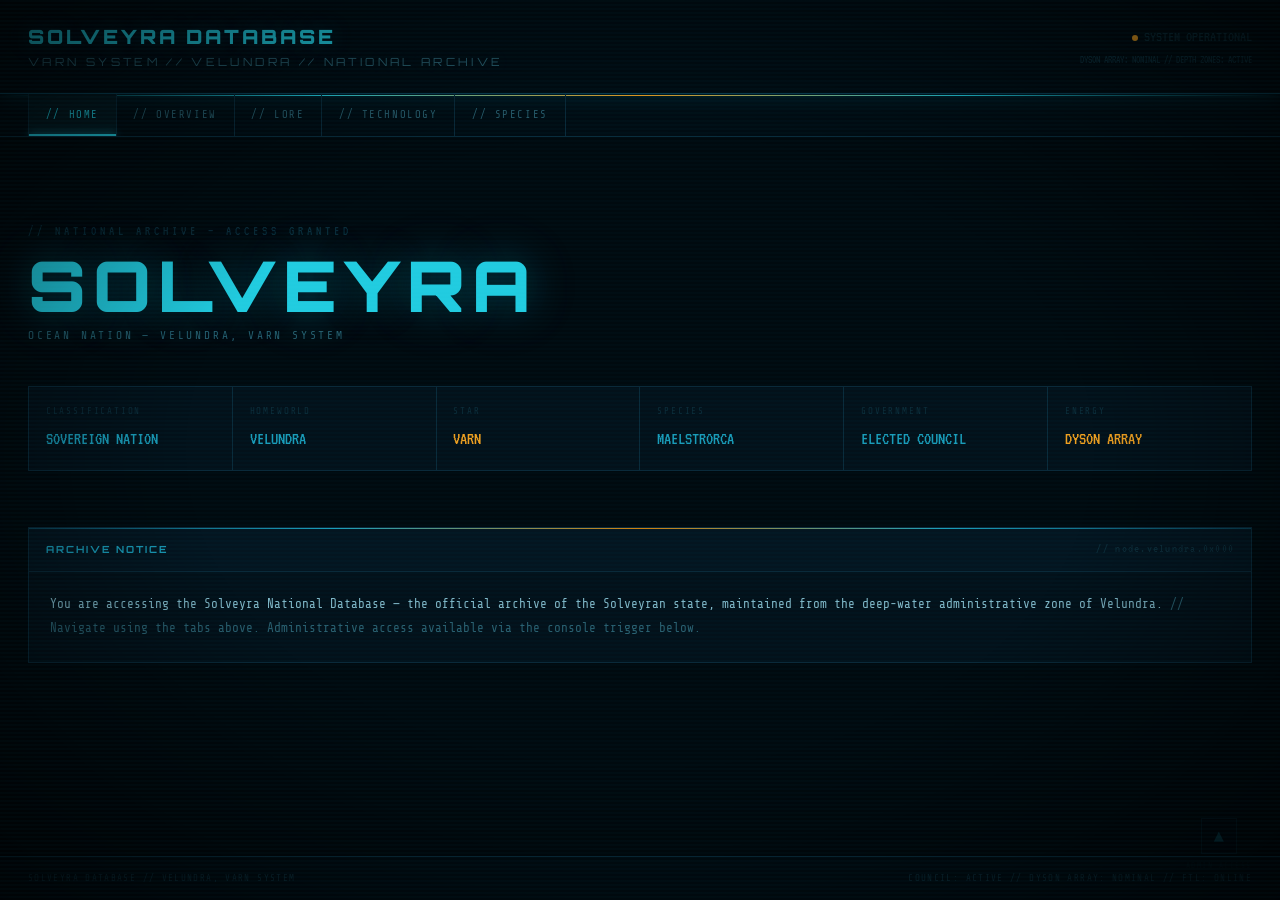
==== index.html @ 2bb25f27 "a" ====
<!DOCTYPE html>
<html lang="en">
<head>
  <meta charset="UTF-8" />
  <meta name="viewport" content="width=device-width, initial-scale=1.0" />
  <title>SOLVEYRA — NATIONAL DATABASE</title>
  <link rel="stylesheet" href="assets/css/style.css" />
</head>
<body>

<div id="site-wrapper" class="visible">

  <header id="site-header">
    <div class="header-title">
      <a href="index.html">SOLVEYRA DATABASE</a>
      <span>VARN SYSTEM // VELUNDRA // NATIONAL ARCHIVE</span>
    </div>
    <div class="header-status">
      <div><span class="status-dot"></span>SYSTEM OPERATIONAL</div>
      <div style="margin-top:4px;font-size:0.8rem">DYSON ARRAY: NOMINAL // DEPTH ZONES: ACTIVE</div>
    </div>
  </header>

  <nav id="site-nav">
    <a class="nav-link active" href="index.html">// HOME</a>
    <a class="nav-link" href="overview.html">// OVERVIEW</a>
    <a class="nav-link" href="lore.html">// LORE</a>
    <a class="nav-link" href="technology.html">// TECHNOLOGY</a>
    <a class="nav-link" href="species.html">// SPECIES</a>
  </nav>

  <main id="main-content">

    <div class="home-hero">
      <div class="home-designation">// NATIONAL ARCHIVE — ACCESS GRANTED</div>
      <div class="home-title" data-text="SOLVEYRA">SOLVEYRA</div>
      <div class="home-subtitle">OCEAN NATION — VELUNDRA, VARN SYSTEM</div>

      <div class="home-stats">
        <div class="stat-block"><div class="stat-label">Classification</div><div class="stat-value">SOVEREIGN NATION</div></div>
        <div class="stat-block"><div class="stat-label">Homeworld</div><div class="stat-value">VELUNDRA</div></div>
        <div class="stat-block"><div class="stat-label">Star</div><div class="stat-value amber">VARN</div></div>
        <div class="stat-block"><div class="stat-label">Species</div><div class="stat-value">MAELSTRORCA</div></div>
        <div class="stat-block"><div class="stat-label">Government</div><div class="stat-value">ELECTED COUNCIL</div></div>
        <div class="stat-block"><div class="stat-label">Energy</div><div class="stat-value amber">DYSON ARRAY</div></div>
      </div>
    </div>

    <div class="panel">
      <div class="panel-header">
        <h2>ARCHIVE NOTICE</h2>
        <span class="panel-tag">// node.velundra.0x000</span>
      </div>
      <div class="panel-body">
        <p style="color:var(--text);line-height:1.9;font-size:0.9rem">
          You are accessing the Solveyra National Database — the official archive of the Solveyran state, maintained from the deep-water administrative zone of Velundra.
          <span style="color:var(--text-mid)"> // Navigate using the tabs above. Administrative access available via the console trigger below.</span>
        </p>
      </div>
    </div>

    <div id="github-config-panel" class="panel">
      <div class="panel-header">
        <h2>GITHUB CONFIGURATION</h2>
        <span class="panel-tag">// required for saves</span>
      </div>
      <div class="panel-body">
        <p style="color:var(--text-mid);font-size:0.8rem;margin-bottom:1rem">// Enter your GitHub credentials to enable saving. Stored in session memory only — never committed to the repo.</p>
        <label class="form-label">GitHub Username</label>
        <input id="config-owner" class="form-input" type="text" placeholder="your-github-username" autocomplete="off" value="Mycario" />
        <label class="form-label">Personal Access Token</label>
        <input id="config-token" class="form-input" type="password" placeholder="ghp_xxxxxxxxxxxx" autocomplete="off" />
        <p class="form-hint">Token needs repo read/write scope. Never stored in code.</p>
        <div class="form-actions" style="margin-top:1rem">
          <button id="config-save" class="form-save-btn">SAVE CONFIG</button>
        </div>
        <div id="config-status" class="form-status" style="margin-top:0.5rem"></div>
      </div>
    </div>

  </main>

  <footer id="site-footer">
    <span>SOLVEYRA DATABASE // VELUNDRA, VARN SYSTEM</span>
    <span>COUNCIL: ACTIVE // DYSON ARRAY: NOMINAL // FTL: ONLINE</span>
  </footer>

</div>

<div id="login-trigger">
  <div class="arrow-icon">▲</div>
  <div class="arrow-label">ADMIN ACCESS</div>
</div>
<div id="login-modal">
  <div class="login-box">
    <div class="login-header">// ADMINISTRATIVE ACCESS — SOLVEYRA DATABASE</div>
    <div class="login-prompt">&gt; ENTER PASSPHRASE:</div>
    <div class="login-input-row">
      <input id="login-password-input" class="login-input" type="password" autocomplete="off" spellcheck="false" />
      <button id="login-submit" class="login-btn">AUTH</button>
    </div>
    <div id="login-error" class="login-error"></div>
    <div style="margin-top:1rem;text-align:right">
      <button id="login-close" style="background:none;border:none;color:var(--text-dim);font-family:var(--font-mono);font-size:0.65rem;letter-spacing:0.1em;cursor:pointer;text-transform:uppercase">// ABORT</button>
    </div>
  </div>
</div>

<script src="assets/js/github.js"></script>
<script src="assets/js/auth.js"></script>
<script src="assets/js/page.js"></script>
<script>
  document.addEventListener('DOMContentLoaded', () => {
    initSharedUI();
  });
</script>
</body>
</html>
---- assets/css/style.css ----
@import url('https://fonts.googleapis.com/css2?family=Share+Tech+Mono&family=Orbitron:wght@400;700;900&family=VT323&display=swap');

:root {
  --black: #000a0f;
  --deep: #010d14;
  --surface: #03111a;
  --panel: #041520;
  --border: #0a2a3a;
  --teal-dim: #041a22;
  --teal-mid: #0a3d52;
  --teal: #0e6680;
  --teal-bright: #1a9dba;
  --teal-hot: #22cce0;
  --teal-glow: #00ccff33;
  --amber: #d4800a;
  --amber-bright: #f0a020;
  --amber-hot: #ffbe40;
  --amber-glow: #ffaa0033;
  --text-dim: #0d2d3a;
  --text-mid: #2a6070;
  --text: #80b8c8;
  --text-bright: #b0d8e8;
  --text-white: #e0f0f5;
  --accent: #22cce0;
  --scanline: rgba(0,180,220,0.025);
  --font-mono: 'Share Tech Mono', monospace;
  --font-display: 'Orbitron', sans-serif;
  --font-terminal: 'VT323', monospace;
  --font-body: 'Share Tech Mono', monospace;
}

*, *::before, *::after { box-sizing: border-box; margin: 0; padding: 0; }

html { background: var(--black); color: var(--text); font-family: var(--font-mono); font-size: 14px; line-height: 1.6; overflow-x: hidden; }

body { min-height: 100vh; background: var(--black); position: relative; }

body::before {
  content: '';
  position: fixed;
  inset: 0;
  background: repeating-linear-gradient(0deg, transparent, transparent 2px, var(--scanline) 2px, var(--scanline) 4px);
  pointer-events: none;
  z-index: 9999;
}

body::after {
  content: '';
  position: fixed;
  inset: 0;
  background: radial-gradient(ellipse at center, transparent 50%, rgba(0,0,0,0.7) 100%);
  pointer-events: none;
  z-index: 9998;
}

/* ─── SITE WRAPPER ─── */
#site-wrapper { display: none; min-height: 100vh; flex-direction: column; }
#site-wrapper.visible { display: flex; }

/* ─── HEADER ─── */
#site-header {
  border-bottom: 1px solid var(--teal-mid);
  padding: 1.5rem 2rem;
  display: flex;
  align-items: center;
  justify-content: space-between;
  background: var(--deep);
  position: relative;
  box-shadow: 0 2px 20px rgba(0,180,220,0.15);
}
#site-header::after {
  content: '';
  position: absolute;
  bottom: -3px; left: 0; right: 0;
  height: 1px;
  background: linear-gradient(90deg, transparent, var(--teal-hot), var(--amber-bright), var(--teal-hot), transparent);
}
.header-title { font-family: var(--font-display); font-size: 1.4rem; font-weight: 900; color: var(--teal-hot); text-shadow: 0 0 20px var(--teal-glow), 0 0 40px rgba(0,180,220,0.15); letter-spacing: 0.15em; text-transform: uppercase; animation: flicker 10s infinite; }
.header-title a { color: inherit; text-decoration: none; }
.header-title span { color: var(--text-mid); font-weight: 400; font-size: 0.8rem; display: block; letter-spacing: 0.3em; margin-top: 2px; }
.header-status { font-family: var(--font-terminal); font-size: 1.1rem; color: var(--text-dim); text-align: right; line-height: 1.4; }
.status-dot { display: inline-block; width: 6px; height: 6px; border-radius: 50%; background: var(--amber-bright); margin-right: 6px; animation: pulse 2s ease-in-out infinite; }
@keyframes pulse { 0%,100% { opacity: 1; box-shadow: 0 0 4px var(--amber-bright); } 50% { opacity: 0.3; box-shadow: none; } }
@keyframes flicker { 0%,94%,100% { opacity: 1; } 95% { opacity: 0.85; } 97% { opacity: 1; } 98.5% { opacity: 0.7; } 99% { opacity: 1; } }

/* ─── NAV ─── */
#site-nav { background: var(--deep); border-bottom: 1px solid var(--border); padding: 0 2rem; display: flex; align-items: center; overflow-x: auto; }
.nav-link { font-family: var(--font-mono); font-size: 0.75rem; color: var(--text-mid); text-decoration: none; letter-spacing: 0.15em; text-transform: uppercase; padding: 0.9rem 1.2rem; border-right: 1px solid var(--border); transition: color 0.2s, background 0.2s; white-space: nowrap; position: relative; }
.nav-link:first-child { border-left: 1px solid var(--border); }
.nav-link:hover, .nav-link.active { color: var(--teal-hot); background: var(--teal-dim); }
.nav-link.active::after { content: ''; position: absolute; bottom: 0; left: 0; right: 0; height: 2px; background: var(--teal-hot); box-shadow: 0 0 8px var(--teal-hot); }

/* ─── MAIN ─── */
#main-content { flex: 1; padding: 2rem; max-width: 1400px; width: 100%; margin: 0 auto; }

/* ─── PANELS ─── */
.panel { background: var(--surface); border: 1px solid var(--border); margin-bottom: 1.5rem; position: relative; }
.panel::before { content: ''; position: absolute; top: 0; left: 0; right: 0; height: 1px; background: linear-gradient(90deg, var(--teal-mid), var(--teal-bright), var(--amber), var(--teal-bright), var(--teal-mid)); }
.panel-header { padding: 0.8rem 1.2rem; border-bottom: 1px solid var(--border); display: flex; align-items: center; justify-content: space-between; background: var(--panel); }
.panel-header h2, .panel-header h3 { font-family: var(--font-display); font-size: 0.7rem; font-weight: 700; color: var(--teal-bright); letter-spacing: 0.2em; text-transform: uppercase; }
.panel-tag { font-family: var(--font-terminal); font-size: 0.9rem; color: var(--text-dim); letter-spacing: 0.1em; }
.panel-body { padding: 1.5rem; }

/* ─── HOME ─── */
.home-hero { padding: 4rem 0 2rem; }
.home-designation { font-family: var(--font-terminal); font-size: 0.95rem; color: var(--text-dim); letter-spacing: 0.3em; text-transform: uppercase; margin-bottom: 0.5rem; }
.home-title { font-family: var(--font-display); font-size: clamp(2.5rem,6vw,5rem); font-weight: 900; color: var(--teal-hot); text-transform: uppercase; letter-spacing: 0.1em; line-height: 1; text-shadow: 0 0 40px rgba(0,200,230,0.3), 0 0 80px rgba(0,180,220,0.1); margin-bottom: 0.5rem; position: relative; }
.home-title::after { content: attr(data-text); position: absolute; left: 3px; top: 3px; color: rgba(0,100,140,0.4); z-index: -1; }
.home-subtitle { font-family: var(--font-mono); font-size: 0.8rem; color: var(--text-mid); letter-spacing: 0.25em; text-transform: uppercase; margin-bottom: 3rem; }
.home-stats { display: grid; grid-template-columns: repeat(auto-fit, minmax(160px,1fr)); gap: 1px; background: var(--border); border: 1px solid var(--border); margin-bottom: 2rem; }
.stat-block { background: var(--surface); padding: 1.2rem; }
.stat-label { font-size: 0.65rem; color: var(--text-dim); letter-spacing: 0.2em; text-transform: uppercase; margin-bottom: 0.4rem; }
.stat-value { font-family: var(--font-terminal); font-size: 1.3rem; color: var(--teal-bright); }
.stat-value.amber { color: var(--amber-bright); }

/* ─── SIDEBAR LAYOUT ─── */
.sidebar-layout { display: grid; grid-template-columns: 280px 1fr; gap: 1.5rem; align-items: start; }
@media (max-width: 800px) { .sidebar-layout { grid-template-columns: 1fr; } }

.sidebar { background: var(--surface); border: 1px solid var(--border); position: sticky; top: 1rem; }
.sidebar::before { content: ''; position: absolute; top: 0; left: 0; right: 0; height: 1px; background: linear-gradient(90deg, var(--teal-mid), var(--teal-bright), var(--teal-mid)); }
.sidebar-header { padding: 0.8rem 1.2rem; border-bottom: 1px solid var(--border); background: var(--panel); font-family: var(--font-display); font-size: 0.65rem; color: var(--teal-bright); letter-spacing: 0.2em; text-transform: uppercase; }
.sidebar-list { list-style: none; padding: 0.5rem 0; max-height: calc(100vh - 200px); overflow-y: auto; }
.sidebar-item { border-bottom: 1px solid var(--border); }
.sidebar-item:last-child { border-bottom: none; }
.sidebar-btn { width: 100%; background: none; border: none; padding: 0.8rem 1.2rem; text-align: left; cursor: pointer; font-family: var(--font-mono); font-size: 0.75rem; color: var(--text-mid); letter-spacing: 0.05em; transition: background 0.15s, color 0.15s; display: flex; align-items: center; gap: 0.5rem; }
.sidebar-btn::before { content: '//'; color: var(--text-dim); font-size: 0.65rem; flex-shrink: 0; }
.sidebar-btn:hover { background: var(--teal-dim); color: var(--text-bright); }
.sidebar-btn.active { background: var(--teal-dim); color: var(--teal-hot); border-left: 2px solid var(--teal-hot); }
.sidebar-empty { padding: 1.2rem; color: var(--text-dim); font-size: 0.75rem; font-style: italic; }

/* ─── DOCUMENT VIEWER ─── */
.doc-viewer { background: var(--surface); border: 1px solid var(--border); position: relative; min-height: 400px; }
.doc-viewer::before { content: ''; position: absolute; top: 0; left: 0; right: 0; height: 1px; background: linear-gradient(90deg, var(--teal-mid), var(--teal-bright), var(--amber), var(--teal-bright), var(--teal-mid)); }
.doc-viewer-header { padding: 0.8rem 1.2rem; border-bottom: 1px solid var(--border); background: var(--panel); display: flex; align-items: center; justify-content: space-between; gap: 1rem; }
.doc-viewer-title { font-family: var(--font-display); font-size: 0.75rem; font-weight: 700; color: var(--teal-bright); letter-spacing: 0.2em; text-transform: uppercase; }
.doc-viewer-subtitle { font-family: var(--font-mono); font-size: 0.7rem; color: var(--amber); letter-spacing: 0.1em; }
.doc-viewer-body { padding: 2rem; }
.doc-viewer-empty { display: flex; align-items: center; justify-content: center; min-height: 300px; color: var(--text-dim); font-family: var(--font-terminal); font-size: 1.1rem; letter-spacing: 0.1em; }

/* ─── DOCUMENT CONTENT (Wikipedia-style) ─── */
.doc-content { color: var(--text); line-height: 1.9; font-size: 0.92rem; }
.doc-content .doc-image-float { float: right; margin: 0 0 1.5rem 2rem; max-width: 300px; }
.doc-content .doc-image-float img { width: 100%; display: block; border: 1px solid var(--teal-mid); }
.doc-content .doc-image-caption { font-size: 0.7rem; color: var(--text-mid); padding: 0.4rem 0.6rem; background: var(--panel); border: 1px solid var(--border); border-top: none; text-align: center; }
.doc-content .doc-image-full { margin: 1.5rem 0; }
.doc-content .doc-image-full img { width: 100%; display: block; border: 1px solid var(--teal-mid); }
.doc-content .doc-image-full .doc-image-caption { border-top: none; }
.doc-content h2 { font-family: var(--font-display); font-size: 0.8rem; color: var(--teal-bright); letter-spacing: 0.2em; text-transform: uppercase; margin: 2rem 0 0.8rem; padding-bottom: 0.4rem; border-bottom: 1px solid var(--border); }
.doc-content h3 { font-family: var(--font-mono); font-size: 0.8rem; color: var(--amber-bright); letter-spacing: 0.15em; text-transform: uppercase; margin: 1.5rem 0 0.5rem; }
.doc-content p { margin-bottom: 1rem; }
.doc-content p:last-child { margin-bottom: 0; }
.doc-content::after { content: ''; display: table; clear: both; }

/* ─── INFO BOX (Wikipedia infobox style) ─── */
.doc-infobox { float: right; margin: 0 0 1.5rem 2rem; width: 260px; background: var(--panel); border: 1px solid var(--teal-mid); font-size: 0.78rem; }
.doc-infobox-title { background: var(--teal-mid); color: var(--text-white); font-family: var(--font-display); font-size: 0.65rem; font-weight: 700; letter-spacing: 0.15em; text-transform: uppercase; padding: 0.6rem 0.8rem; text-align: center; }
.doc-infobox-image { width: 100%; display: block; border-bottom: 1px solid var(--teal-mid); }
.doc-infobox-caption { font-size: 0.68rem; color: var(--text-mid); padding: 0.4rem 0.8rem; text-align: center; border-bottom: 1px solid var(--border); }
.doc-infobox-row { display: grid; grid-template-columns: 90px 1fr; border-bottom: 1px solid var(--border); }
.doc-infobox-row:last-child { border-bottom: none; }
.doc-infobox-key { padding: 0.4rem 0.8rem; background: var(--surface); color: var(--text-mid); font-size: 0.68rem; letter-spacing: 0.08em; text-transform: uppercase; border-right: 1px solid var(--border); }
.doc-infobox-val { padding: 0.4rem 0.8rem; color: var(--text-bright); }

/* ─── EDITOR BAR ─── */
.editor-bar { display: none; align-items: center; gap: 1rem; padding: 0.8rem 1.2rem; background: var(--teal-dim); border-bottom: 1px solid var(--teal-mid); font-family: var(--font-mono); font-size: 0.7rem; color: var(--text-mid); letter-spacing: 0.1em; margin-bottom: 1.5rem; }
.editor-bar.visible { display: flex; }
.editor-bar-label { color: var(--teal-bright); text-transform: uppercase; letter-spacing: 0.15em; }
.add-entry-btn { background: transparent; border: 1px solid var(--teal-bright); color: var(--teal-bright); font-family: var(--font-mono); font-size: 0.65rem; letter-spacing: 0.15em; text-transform: uppercase; padding: 0.4rem 0.8rem; cursor: pointer; transition: background 0.2s; }
.add-entry-btn:hover { background: var(--teal-mid); }
.edit-entry-btn { background: transparent; border: 1px solid var(--amber); color: var(--amber); font-family: var(--font-mono); font-size: 0.65rem; letter-spacing: 0.15em; text-transform: uppercase; padding: 0.4rem 0.8rem; cursor: pointer; transition: background 0.2s; }
.edit-entry-btn:hover { background: rgba(212,128,10,0.2); }
.delete-entry-btn { background: transparent; border: 1px solid #662200; color: #aa4400; font-family: var(--font-mono); font-size: 0.65rem; letter-spacing: 0.15em; text-transform: uppercase; padding: 0.4rem 0.8rem; cursor: pointer; transition: background 0.2s; }
.delete-entry-btn:hover { border-color: #ff4400; color: #ff6622; background: rgba(102,34,0,0.3); }

/* ─── ENTRY FORM (Wikipedia-style editor) ─── */
.entry-form-overlay { display: none; position: fixed; inset: 0; background: rgba(0,0,0,0.85); z-index: 5000; align-items: center; justify-content: center; padding: 2rem; }
.entry-form-overlay.open { display: flex; }
.entry-form-box { background: var(--deep); border: 1px solid var(--teal-mid); width: 100%; max-width: 780px; max-height: 90vh; overflow-y: auto; position: relative; }
.entry-form-box::before { content: ''; position: absolute; top: 0; left: 0; right: 0; height: 1px; background: linear-gradient(90deg, transparent, var(--teal-bright), var(--amber), var(--teal-bright), transparent); }
.entry-form-header { padding: 1rem 1.5rem; border-bottom: 1px solid var(--border); background: var(--panel); display: flex; align-items: center; justify-content: space-between; }
.entry-form-header-title { font-family: var(--font-display); font-size: 0.65rem; color: var(--teal-bright); letter-spacing: 0.2em; text-transform: uppercase; }
.entry-form-close { background: none; border: none; color: var(--text-dim); font-family: var(--font-mono); font-size: 0.65rem; letter-spacing: 0.1em; cursor: pointer; text-transform: uppercase; padding: 0.3rem 0.6rem; transition: color 0.2s; }
.entry-form-close:hover { color: var(--text-bright); }
.entry-form-body { padding: 1.5rem; display: grid; gap: 1rem; }
.form-row { display: grid; grid-template-columns: 1fr 1fr; gap: 1rem; }
.form-field { display: flex; flex-direction: column; gap: 0.3rem; }
.form-field.full { grid-column: 1 / -1; }
.form-label { font-size: 0.65rem; color: var(--text-mid); letter-spacing: 0.2em; text-transform: uppercase; }
.form-label .form-optional { color: var(--text-dim); }
.form-input, .form-textarea, .form-select { width: 100%; background: var(--black); border: 1px solid var(--border); color: var(--text-bright); font-family: var(--font-mono); font-size: 0.85rem; padding: 0.6rem 0.8rem; outline: none; transition: border-color 0.2s; resize: vertical; }
.form-input:focus, .form-textarea:focus, .form-select:focus { border-color: var(--teal-mid); box-shadow: 0 0 6px var(--teal-glow); }
.form-textarea { min-height: 180px; line-height: 1.7; }
.form-select { cursor: pointer; }
.form-hint { font-size: 0.63rem; color: var(--text-dim); margin-top: 0.1rem; }
.form-divider { border: none; border-top: 1px solid var(--border); margin: 0.5rem 0; }
.form-section-label { font-family: var(--font-display); font-size: 0.6rem; color: var(--amber); letter-spacing: 0.2em; text-transform: uppercase; padding-bottom: 0.3rem; border-bottom: 1px solid var(--border); }

/* Image upload area */
.image-upload-area { border: 1px dashed var(--teal-mid); padding: 1.5rem; text-align: center; cursor: pointer; transition: border-color 0.2s, background 0.2s; position: relative; }
.image-upload-area:hover { border-color: var(--teal-bright); background: var(--teal-dim); }
.image-upload-area input[type="file"] { position: absolute; inset: 0; opacity: 0; cursor: pointer; width: 100%; height: 100%; }
.image-upload-label { font-size: 0.75rem; color: var(--text-mid); letter-spacing: 0.1em; }
.image-upload-label span { color: var(--teal-bright); }
.image-preview-wrap { display: none; align-items: flex-start; gap: 1rem; }
.image-preview-wrap.has-image { display: flex; }
.image-preview { width: 120px; height: 90px; object-fit: cover; border: 1px solid var(--teal-mid); flex-shrink: 0; }
.image-preview-actions { display: flex; flex-direction: column; gap: 0.4rem; }
.image-remove-btn { background: none; border: 1px solid #662200; color: #aa4400; font-family: var(--font-mono); font-size: 0.6rem; letter-spacing: 0.1em; text-transform: uppercase; padding: 0.3rem 0.6rem; cursor: pointer; }
.image-remove-btn:hover { color: #ff4400; border-color: #ff4400; }

/* Infobox field rows */
.infobox-rows { display: flex; flex-direction: column; gap: 0.5rem; }
.infobox-row-item { display: grid; grid-template-columns: 1fr 1fr auto; gap: 0.5rem; align-items: center; }
.infobox-row-remove { background: none; border: none; color: var(--text-dim); font-size: 1rem; cursor: pointer; padding: 0 0.3rem; transition: color 0.2s; }
.infobox-row-remove:hover { color: #ff4400; }
.add-infobox-row-btn { background: none; border: 1px dashed var(--border); color: var(--text-dim); font-family: var(--font-mono); font-size: 0.65rem; letter-spacing: 0.1em; text-transform: uppercase; padding: 0.4rem 0.8rem; cursor: pointer; transition: all 0.2s; margin-top: 0.3rem; }
.add-infobox-row-btn:hover { border-color: var(--teal-mid); color: var(--text-mid); }

/* Form footer */
.entry-form-footer { padding: 1rem 1.5rem; border-top: 1px solid var(--border); background: var(--panel); display: flex; align-items: center; justify-content: space-between; gap: 1rem; }
.form-save-btn { background: var(--teal-mid); border: 1px solid var(--teal-bright); color: var(--text-white); font-family: var(--font-mono); font-size: 0.7rem; letter-spacing: 0.1em; text-transform: uppercase; padding: 0.5rem 1.4rem; cursor: pointer; transition: background 0.2s; }
.form-save-btn:hover { background: var(--teal); }
.form-cancel-btn { background: transparent; border: 1px solid var(--text-dim); color: var(--text-dim); font-family: var(--font-mono); font-size: 0.7rem; letter-spacing: 0.1em; text-transform: uppercase; padding: 0.5rem 1.2rem; cursor: pointer; }
.form-cancel-btn:hover { border-color: var(--text-mid); color: var(--text-mid); }
.form-status { font-family: var(--font-terminal); font-size: 0.95rem; }
.form-status.saving { color: var(--text-mid); }
.form-status.success { color: #00cc66; }
.form-status.error { color: #ff4422; }

/* ─── LOGIN TRIGGER ─── */
#login-trigger { position: fixed; bottom: 2rem; right: 2rem; cursor: pointer; z-index: 1000; display: flex; flex-direction: column; align-items: center; gap: 0.4rem; opacity: 0.3; transition: opacity 0.3s; }
#login-trigger:hover { opacity: 1; }
#login-trigger .arrow-icon { width: 36px; height: 36px; border: 1px solid var(--teal-mid); display: flex; align-items: center; justify-content: center; color: var(--teal-bright); font-size: 1.2rem; background: var(--deep); transition: border-color 0.3s, box-shadow 0.3s; }
#login-trigger:hover .arrow-icon { border-color: var(--teal-hot); box-shadow: 0 0 12px var(--teal-glow); }
#login-trigger .arrow-label { font-size: 0.55rem; letter-spacing: 0.2em; text-transform: uppercase; color: var(--text-dim); }
#login-trigger.logged-in .arrow-icon { border-color: var(--amber); color: var(--amber-bright); }
#login-trigger.logged-in .arrow-label { color: var(--amber); }

/* ─── LOGIN MODAL ─── */
#login-modal { display: none; position: fixed; inset: 0; background: rgba(0,0,0,0.85); z-index: 9000; align-items: flex-end; justify-content: flex-end; padding: 2rem; }
#login-modal.open { display: flex; }
.login-box { background: var(--deep); border: 1px solid var(--teal-mid); padding: 1.5rem; width: 300px; box-shadow: 0 0 30px rgba(0,120,160,0.3); position: relative; }
.login-box::before { content: ''; position: absolute; top: 0; left: 0; right: 0; height: 1px; background: linear-gradient(90deg, transparent, var(--teal-bright), transparent); }
.login-header { font-family: var(--font-display); font-size: 0.65rem; color: var(--teal-bright); letter-spacing: 0.2em; text-transform: uppercase; margin-bottom: 1rem; }
.login-prompt { font-family: var(--font-terminal); font-size: 1rem; color: var(--text-mid); margin-bottom: 0.5rem; }
.login-input-row { display: flex; gap: 0.5rem; align-items: center; }
.login-input { flex: 1; background: var(--black); border: 1px solid var(--teal-mid); color: var(--teal-hot); font-family: var(--font-terminal); font-size: 1.2rem; padding: 0.5rem 0.7rem; outline: none; letter-spacing: 0.1em; transition: border-color 0.2s, box-shadow 0.2s; }
.login-input:focus { border-color: var(--teal-hot); box-shadow: 0 0 8px var(--teal-glow); }
.login-btn { background: var(--teal-mid); border: 1px solid var(--teal-bright); color: var(--text-white); font-family: var(--font-mono); font-size: 0.7rem; letter-spacing: 0.1em; padding: 0.6rem 0.8rem; cursor: pointer; text-transform: uppercase; transition: background 0.2s; }
.login-btn:hover { background: var(--teal); }
.login-error { font-family: var(--font-terminal); font-size: 0.9rem; color: #ff4422; margin-top: 0.6rem; display: none; }
.login-error.visible { display: block; }
@keyframes shake { 0%,100% { transform: translateX(0); } 20% { transform: translateX(-6px); } 40% { transform: translateX(6px); } 60% { transform: translateX(-4px); } 80% { transform: translateX(4px); } }
.shake { animation: shake 0.4s ease; }

/* ─── GITHUB CONFIG ─── */
#github-config-panel { display: none; }

/* ─── FOOTER ─── */
#site-footer { border-top: 1px solid var(--border); padding: 1rem 2rem; display: flex; align-items: center; justify-content: space-between; background: var(--deep); font-size: 0.65rem; color: var(--text-dim); letter-spacing: 0.15em; text-transform: uppercase; }

/* ─── SCROLLBAR ─── */
::-webkit-scrollbar { width: 6px; height: 6px; }
::-webkit-scrollbar-track { background: var(--black); }
::-webkit-scrollbar-thumb { background: var(--teal-mid); }
::-webkit-scrollbar-thumb:hover { background: var(--teal-bright); }
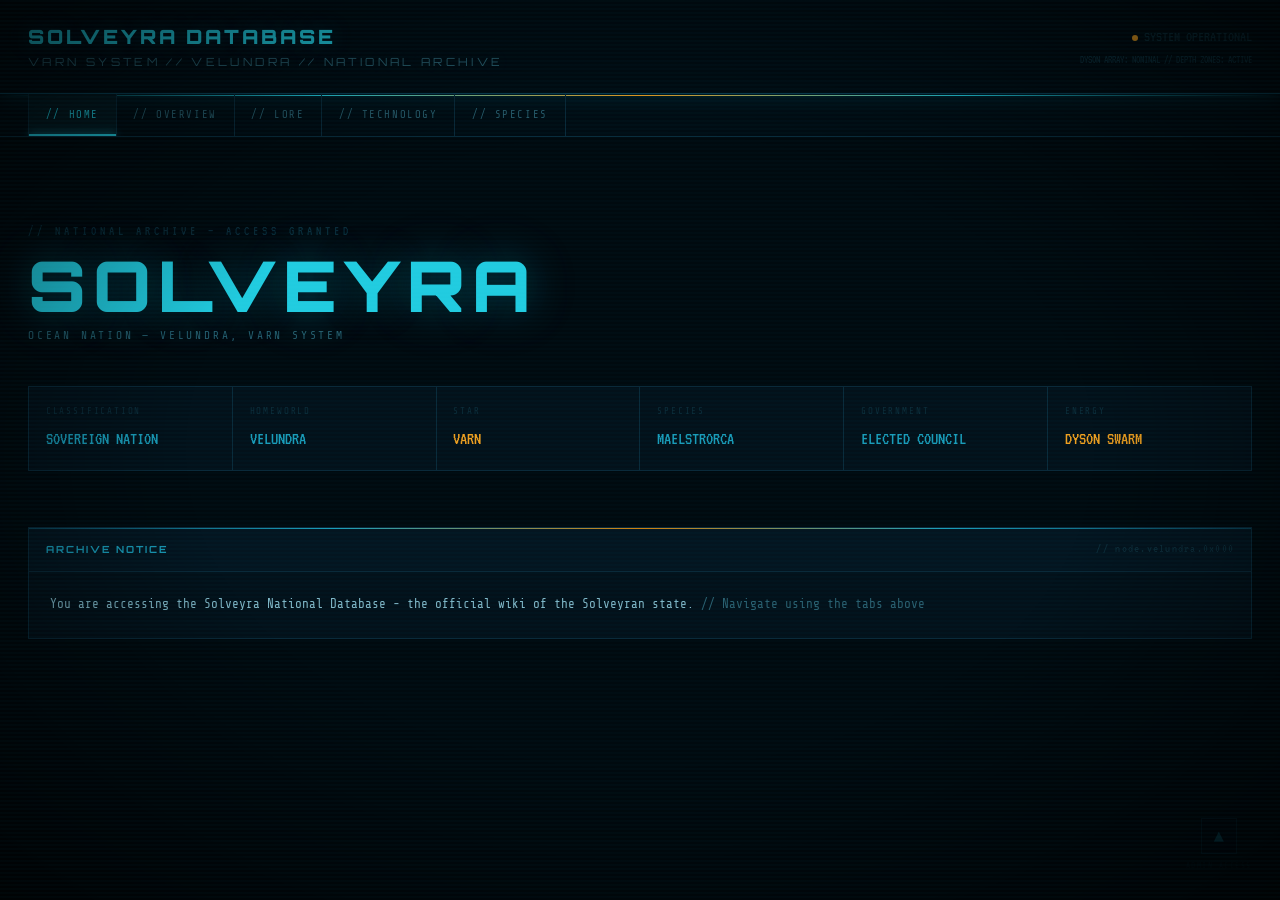
==== commit ff6fadf2: "a" ====
--- a/index.html
+++ b/index.html
@@ -42,7 +42,7 @@
         <div class="stat-block"><div class="stat-label">Star</div><div class="stat-value amber">VARN</div></div>
         <div class="stat-block"><div class="stat-label">Species</div><div class="stat-value">MAELSTRORCA</div></div>
         <div class="stat-block"><div class="stat-label">Government</div><div class="stat-value">ELECTED COUNCIL</div></div>
-        <div class="stat-block"><div class="stat-label">Energy</div><div class="stat-value amber">DYSON ARRAY</div></div>
+        <div class="stat-block"><div class="stat-label">Energy</div><div class="stat-value amber">DYSON SWARM</div></div>
       </div>
     </div>
 
@@ -53,8 +53,8 @@
       </div>
       <div class="panel-body">
         <p style="color:var(--text);line-height:1.9;font-size:0.9rem">
-          You are accessing the Solveyra National Database — the official archive of the Solveyran state, maintained from the deep-water administrative zone of Velundra.
-          <span style="color:var(--text-mid)"> // Navigate using the tabs above. Administrative access available via the console trigger below.</span>
+          You are accessing the Solveyra National Database - the official wiki of the Solveyran state.
+          <span style="color:var(--text-mid)"> // Navigate using the tabs above</span>
         </p>
       </div>
     </div>
@@ -65,7 +65,7 @@
         <span class="panel-tag">// required for saves</span>
       </div>
       <div class="panel-body">
-        <p style="color:var(--text-mid);font-size:0.8rem;margin-bottom:1rem">// Enter your GitHub credentials to enable saving. Stored in session memory only — never committed to the repo.</p>
+        <p style="color:var(--text-mid);font-size:0.8rem;margin-bottom:1rem">// Enter your GitHub credentials to enable saving. Stored in session memory only</p>
         <label class="form-label">GitHub Username</label>
         <input id="config-owner" class="form-input" type="text" placeholder="your-github-username" autocomplete="off" value="Mycario" />
         <label class="form-label">Personal Access Token</label>
@@ -79,11 +79,6 @@
     </div>
 
   </main>
-
-  <footer id="site-footer">
-    <span>SOLVEYRA DATABASE // VELUNDRA, VARN SYSTEM</span>
-    <span>COUNCIL: ACTIVE // DYSON ARRAY: NOMINAL // FTL: ONLINE</span>
-  </footer>
 
 </div>
 
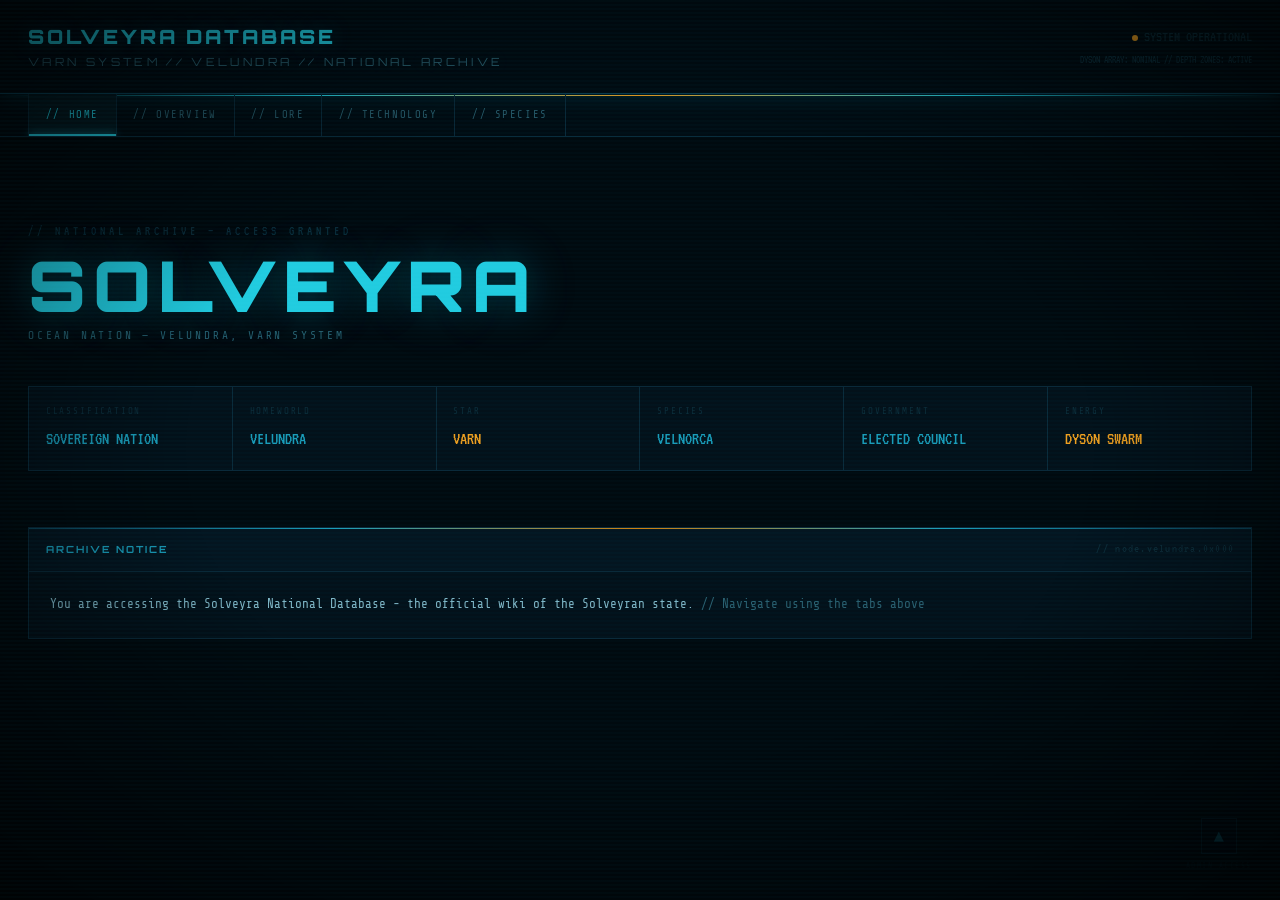
==== commit 5258ea9c: "a" ====
--- a/index.html
+++ b/index.html
@@ -40,7 +40,7 @@
         <div class="stat-block"><div class="stat-label">Classification</div><div class="stat-value">SOVEREIGN NATION</div></div>
         <div class="stat-block"><div class="stat-label">Homeworld</div><div class="stat-value">VELUNDRA</div></div>
         <div class="stat-block"><div class="stat-label">Star</div><div class="stat-value amber">VARN</div></div>
-        <div class="stat-block"><div class="stat-label">Species</div><div class="stat-value">MAELSTRORCA</div></div>
+        <div class="stat-block"><div class="stat-label">Species</div><div class="stat-value">VELNORCA</div></div>
         <div class="stat-block"><div class="stat-label">Government</div><div class="stat-value">ELECTED COUNCIL</div></div>
         <div class="stat-block"><div class="stat-label">Energy</div><div class="stat-value amber">DYSON SWARM</div></div>
       </div>
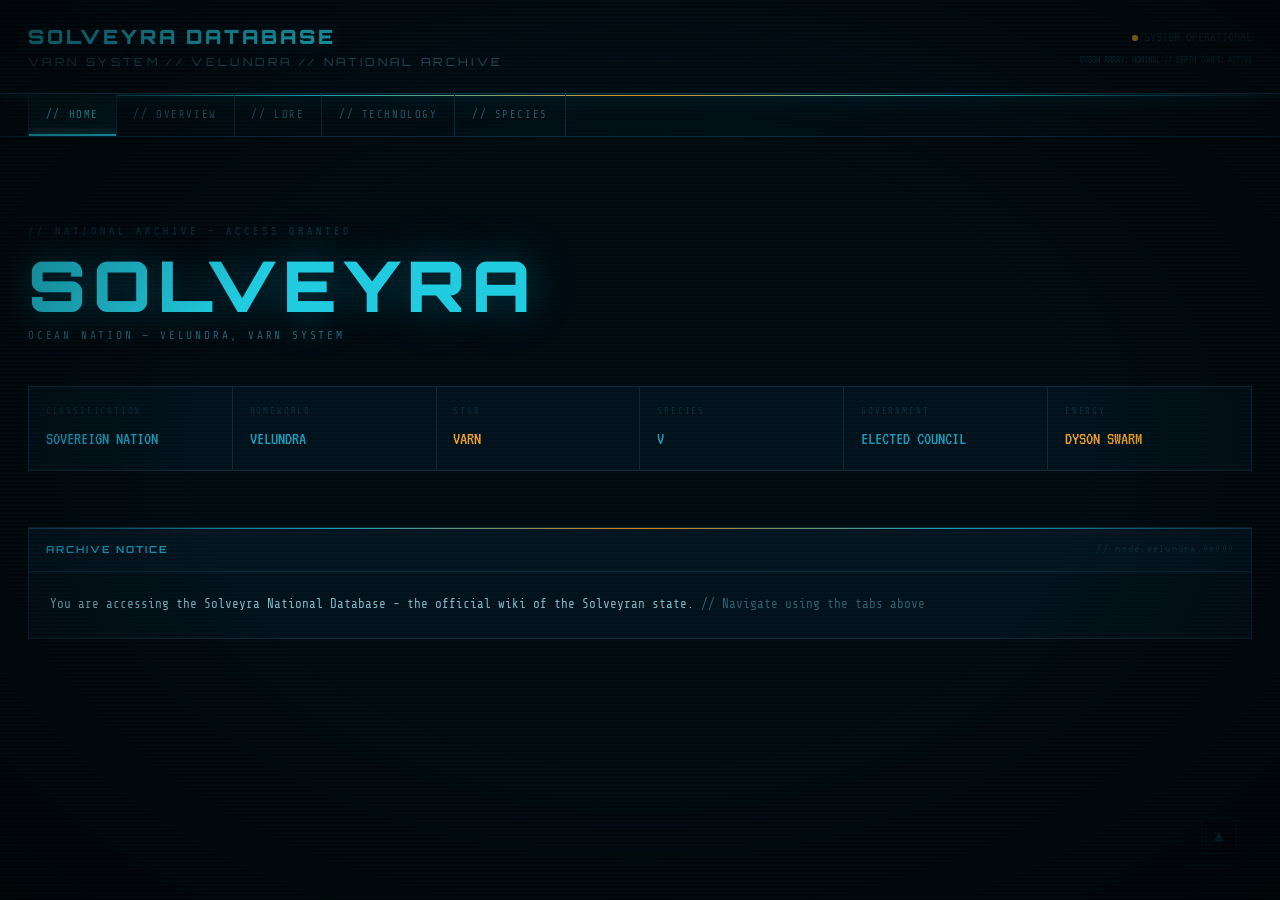
==== commit 2df6301b: "a" ====
--- a/index.html
+++ b/index.html
@@ -22,11 +22,11 @@
   </header>
 
   <nav id="site-nav">
-    <a class="nav-link active" href="index.html">// HOME</a>
-    <a class="nav-link" href="overview.html">// OVERVIEW</a>
-    <a class="nav-link" href="lore.html">// LORE</a>
-    <a class="nav-link" href="technology.html">// TECHNOLOGY</a>
-    <a class="nav-link" href="species.html">// SPECIES</a>
+    <a class="nav-link active" href="index.html" onclick="SFX&&SFX.click()">// HOME</a>
+    <a class="nav-link" href="overview.html" onclick="SFX&&SFX.click()">// OVERVIEW</a>
+    <a class="nav-link" href="lore.html" onclick="SFX&&SFX.click()">// LORE</a>
+    <a class="nav-link" href="technology.html" onclick="SFX&&SFX.click()">// TECHNOLOGY</a>
+    <a class="nav-link" href="species.html" onclick="SFX&&SFX.click()">// SPECIES</a>
   </nav>
 
   <main id="main-content">
@@ -40,7 +40,7 @@
         <div class="stat-block"><div class="stat-label">Classification</div><div class="stat-value">SOVEREIGN NATION</div></div>
         <div class="stat-block"><div class="stat-label">Homeworld</div><div class="stat-value">VELUNDRA</div></div>
         <div class="stat-block"><div class="stat-label">Star</div><div class="stat-value amber">VARN</div></div>
-        <div class="stat-block"><div class="stat-label">Species</div><div class="stat-value">VELNORCA</div></div>
+        <div class="stat-block"><div class="stat-label">Species</div><div class="stat-value">V</div></div>
         <div class="stat-block"><div class="stat-label">Government</div><div class="stat-value">ELECTED COUNCIL</div></div>
         <div class="stat-block"><div class="stat-label">Energy</div><div class="stat-value amber">DYSON SWARM</div></div>
       </div>
@@ -110,4 +110,4 @@
   });
 </script>
 </body>
-</html>
+</html>
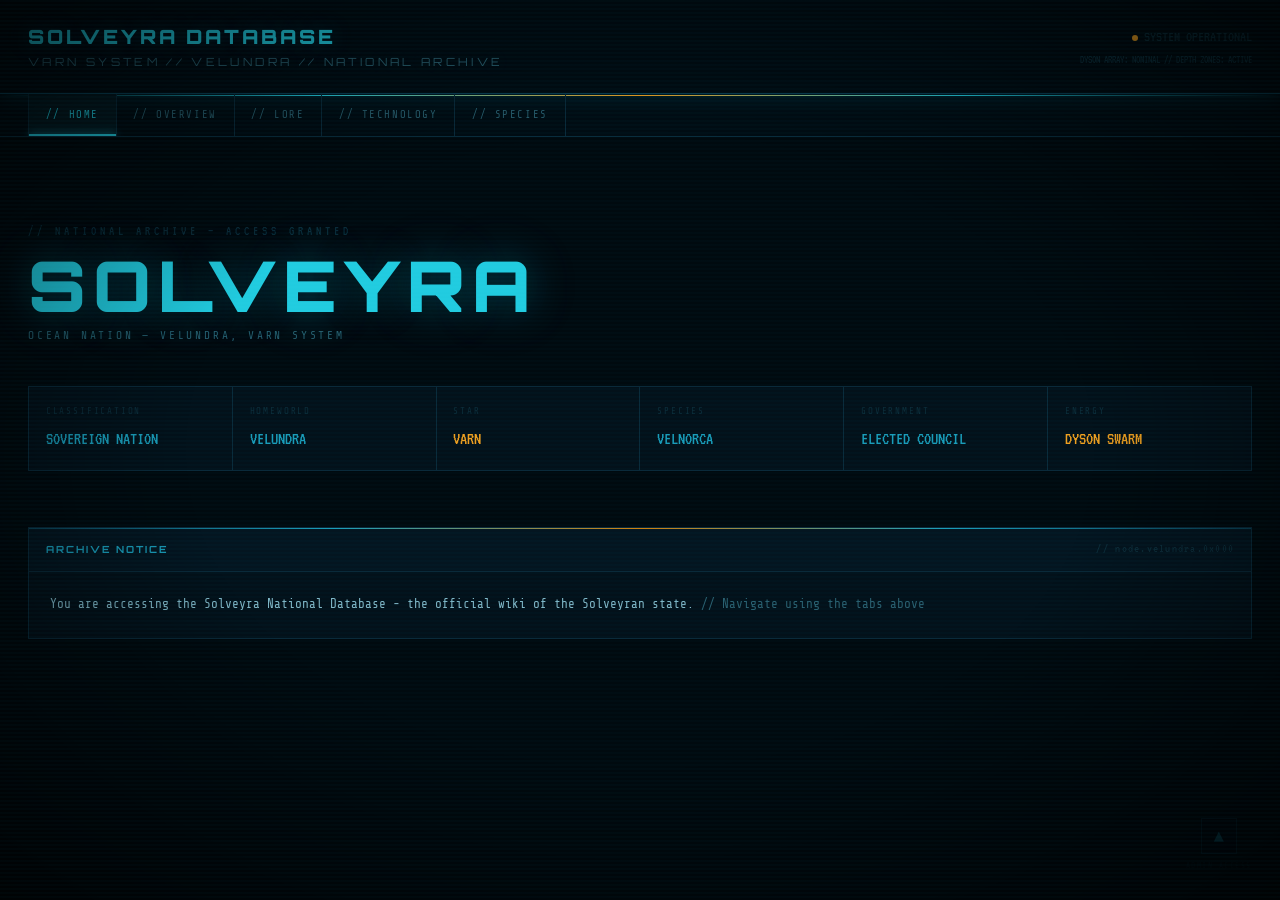
==== commit 73777708: "a" ====
--- a/index.html
+++ b/index.html
@@ -40,7 +40,7 @@
         <div class="stat-block"><div class="stat-label">Classification</div><div class="stat-value">SOVEREIGN NATION</div></div>
         <div class="stat-block"><div class="stat-label">Homeworld</div><div class="stat-value">VELUNDRA</div></div>
         <div class="stat-block"><div class="stat-label">Star</div><div class="stat-value amber">VARN</div></div>
-        <div class="stat-block"><div class="stat-label">Species</div><div class="stat-value">V</div></div>
+        <div class="stat-block"><div class="stat-label">Species</div><div class="stat-value">VELNORCA</div></div>
         <div class="stat-block"><div class="stat-label">Government</div><div class="stat-value">ELECTED COUNCIL</div></div>
         <div class="stat-block"><div class="stat-label">Energy</div><div class="stat-value amber">DYSON SWARM</div></div>
       </div>
@@ -65,12 +65,13 @@
         <span class="panel-tag">// required for saves</span>
       </div>
       <div class="panel-body">
-        <p style="color:var(--text-mid);font-size:0.8rem;margin-bottom:1rem">// Enter your GitHub credentials to enable saving. Stored in session memory only</p>
+        <p style="color:var(--text-mid);font-size:0.8rem;margin-bottom:1rem">// Enter your GitHub credentials to enable saving. Stored in session memory only.</p>
+        <p style="color:var(--amber-bright);font-size:0.75rem;margin-bottom:1rem">⚠ WARNING: GitHub token will be visible in DevTools. Tokens are session-only (lost on refresh), not persisted.</p>
         <label class="form-label">GitHub Username</label>
-        <input id="config-owner" class="form-input" type="text" placeholder="your-github-username" autocomplete="off" value="Mycario" />
+        <input id="config-owner" class="form-input" type="text" placeholder="your-github-username" autocomplete="off" />
         <label class="form-label">Personal Access Token</label>
         <input id="config-token" class="form-input" type="password" placeholder="ghp_xxxxxxxxxxxx" autocomplete="off" />
-        <p class="form-hint">Token needs repo read/write scope. Never stored in code.</p>
+        <p class="form-hint">Token needs repo read/write scope. Create at github.com/settings/tokens</p>
         <div class="form-actions" style="margin-top:1rem">
           <button id="config-save" class="form-save-btn">SAVE CONFIG</button>
         </div>
@@ -101,6 +102,18 @@
   </div>
 </div>
 
+<div id="search-results-modal">
+  <div id="search-results-content">
+    <div id="search-results-header">
+      <h2>SEARCH RESULTS</h2>
+      <button id="search-results-close">// CLOSE</button>
+    </div>
+    <ul id="search-results-list">
+      <li style="padding:1rem;color:var(--text-dim);text-align:center;">Enter search terms to find entries</li>
+    </ul>
+  </div>
+</div>
+
 <script src="assets/js/github.js"></script>
 <script src="assets/js/auth.js"></script>
 <script src="assets/js/page.js"></script>
--- a/assets/css/style.css
+++ b/assets/css/style.css
@@ -90,6 +90,165 @@
 .nav-link:hover, .nav-link.active { color: var(--teal-hot); background: var(--teal-dim); }
 .nav-link.active::after { content: ''; position: absolute; bottom: 0; left: 0; right: 0; height: 2px; background: var(--teal-hot); box-shadow: 0 0 8px var(--teal-hot); }
 
+/* ─── SEARCH BAR ─── */
+#search-bar-container { background: var(--deep); border-bottom: 1px solid var(--border); padding: 0.6rem 2rem; }
+#global-search-input { background: var(--black); border: 1px solid var(--border); color: var(--text-bright); font-family: var(--font-mono); font-size: 0.75rem; letter-spacing: 0.1em; text-transform: uppercase; padding: 0.5rem 0.8rem; outline: none; width: 100%; max-width: 400px; transition: border-color 0.2s, box-shadow 0.2s; }
+#global-search-input::placeholder { color: var(--text-dim); }
+#global-search-input:focus { border-color: var(--teal-mid); box-shadow: 0 0 6px rgba(0, 180, 220, 0.3); }
+
+/* ─── SEARCH RESULTS MODAL ─── */
+#search-results-modal { display: none; position: fixed; top: 0; left: 0; right: 0; bottom: 0; background: rgba(0,0,0,0.8); z-index: 10000; overflow-y: auto; }
+#search-results-modal.open { display: block; }
+#search-results-content { background: var(--surface); border: 1px solid var(--border); max-width: 600px; margin: 2rem auto; position: relative; }
+#search-results-header { padding: 1rem 1.2rem; border-bottom: 1px solid var(--border); background: var(--panel); display: flex; align-items: center; justify-content: space-between; }
+#search-results-header h2 { font-family: var(--font-display); font-size: 0.85rem; color: var(--teal-bright); letter-spacing: 0.15em; text-transform: uppercase; margin: 0; }
+#search-results-close { background: none; border: none; color: var(--text-dim); font-family: var(--font-mono); font-size: 0.75rem; cursor: pointer; letter-spacing: 0.1em; text-transform: uppercase; }
+#search-results-close:hover { color: var(--text-bright); }
+#search-results-list { list-style: none; padding: 0; }
+.search-result-item { border-bottom: 1px solid var(--border); padding: 0.8rem 1.2rem; cursor: pointer; transition: background 0.15s; }
+.search-result-item:hover { background: var(--teal-dim); }
+.search-result-page { font-size: 0.6rem; color: var(--text-dim); letter-spacing: 0.1em; text-transform: uppercase; margin-bottom: 0.3rem; }
+.search-result-title { font-family: var(--font-terminal); font-size: 0.85rem; color: var(--teal-bright); margin-bottom: 0.2rem; }
+.search-result-snippet { font-size: 0.7rem; color: var(--text-mid); line-height: 1.5; margin-bottom: 0.3rem; }
+.search-result-tags { display: flex; flex-wrap: wrap; gap: 3px; }
+.search-result-tag { font-size: 0.55rem; color: var(--text-dim); border: 1px solid var(--border); padding: 1px 4px; letter-spacing: 0.08em; text-transform: uppercase; }
+
+/* ─── TAG FILTER BAR ─── */
+.tag-filter-bar {
+  background: var(--deep);
+  border: 1px solid var(--border);
+  border-bottom: none;
+  padding: 0.75rem 1rem;
+  display: flex;
+  flex-wrap: wrap;
+  align-items: center;
+  gap: 0.5rem;
+}
+.tag-filter-label {
+  font-family: var(--font-display);
+  font-size: 0.6rem;
+  color: var(--text-dim);
+  letter-spacing: 0.2em;
+  text-transform: uppercase;
+  white-space: nowrap;
+  margin-right: 0.25rem;
+}
+.tag-filter-btn {
+  background: transparent;
+  border: 1px solid var(--border);
+  color: var(--text-mid);
+  font-family: var(--font-mono);
+  font-size: 0.65rem;
+  letter-spacing: 0.1em;
+  text-transform: uppercase;
+  padding: 0.25rem 0.65rem;
+  cursor: pointer;
+  transition: all 0.15s;
+  white-space: nowrap;
+}
+.tag-filter-btn:hover {
+  border-color: var(--teal-mid);
+  color: var(--text-bright);
+}
+.tag-filter-btn.active {
+  background: var(--teal-dim);
+  border-color: var(--teal-hot);
+  color: var(--teal-hot);
+  box-shadow: 0 0 6px var(--teal-glow);
+}
+.tag-filter-btn.all-btn.active {
+  background: var(--teal-dim);
+  border-color: var(--teal-bright);
+  color: var(--teal-bright);
+}
+.tag-filter-divider {
+  width: 1px;
+  height: 16px;
+  background: var(--border);
+  margin: 0 0.1rem;
+  flex-shrink: 0;
+}
+.tag-custom-input {
+  background: var(--black);
+  border: 1px dashed var(--border);
+  color: var(--text-bright);
+  font-family: var(--font-mono);
+  font-size: 0.65rem;
+  letter-spacing: 0.1em;
+  text-transform: uppercase;
+  padding: 0.25rem 0.65rem;
+  outline: none;
+  width: 110px;
+  transition: border-color 0.2s;
+}
+.tag-custom-input::placeholder {
+  color: var(--text-dim);
+  text-transform: uppercase;
+  font-size: 0.6rem;
+}
+.tag-custom-input:focus {
+  border-color: var(--teal-mid);
+}
+.tag-custom-add {
+  background: transparent;
+  border: 1px dashed var(--teal-mid);
+  color: var(--teal-mid);
+  font-family: var(--font-mono);
+  font-size: 0.65rem;
+  letter-spacing: 0.1em;
+  text-transform: uppercase;
+  padding: 0.25rem 0.55rem;
+  cursor: pointer;
+  transition: all 0.15s;
+}
+.tag-custom-add:hover {
+  border-color: var(--teal-bright);
+  color: var(--teal-bright);
+}
+
+/* ─── TAG CHIPS in sidebar entries ─── */
+.sidebar-entry-tags {
+  display: flex;
+  flex-wrap: wrap;
+  gap: 3px;
+  margin-top: 3px;
+}
+.sidebar-tag-chip {
+  font-size: 0.55rem;
+  color: var(--text-dim);
+  border: 1px solid var(--border);
+  padding: 1px 5px;
+  letter-spacing: 0.08em;
+  text-transform: uppercase;
+}
+
+/* ─── TAG CHIPS in viewer ─── */
+.viewer-tags {
+  display: flex;
+  flex-wrap: wrap;
+  gap: 4px;
+  margin-top: 6px;
+}
+.viewer-tag-chip {
+  font-size: 0.6rem;
+  color: var(--teal-bright);
+  border: 1px solid var(--teal-mid);
+  background: var(--teal-dim);
+  padding: 2px 7px;
+  letter-spacing: 0.1em;
+  text-transform: uppercase;
+}
+
+/* ─── SIDEBAR count indicator ─── */
+.sidebar-count {
+  font-family: var(--font-terminal);
+  font-size: 0.8rem;
+  color: var(--text-dim);
+  padding: 0.4rem 1.2rem;
+  border-bottom: 1px solid var(--border);
+  letter-spacing: 0.1em;
+}
+
 /* ─── MAIN ─── */
 #main-content { flex: 1; padding: 2rem; max-width: 1400px; width: 100%; margin: 0 auto; }
 
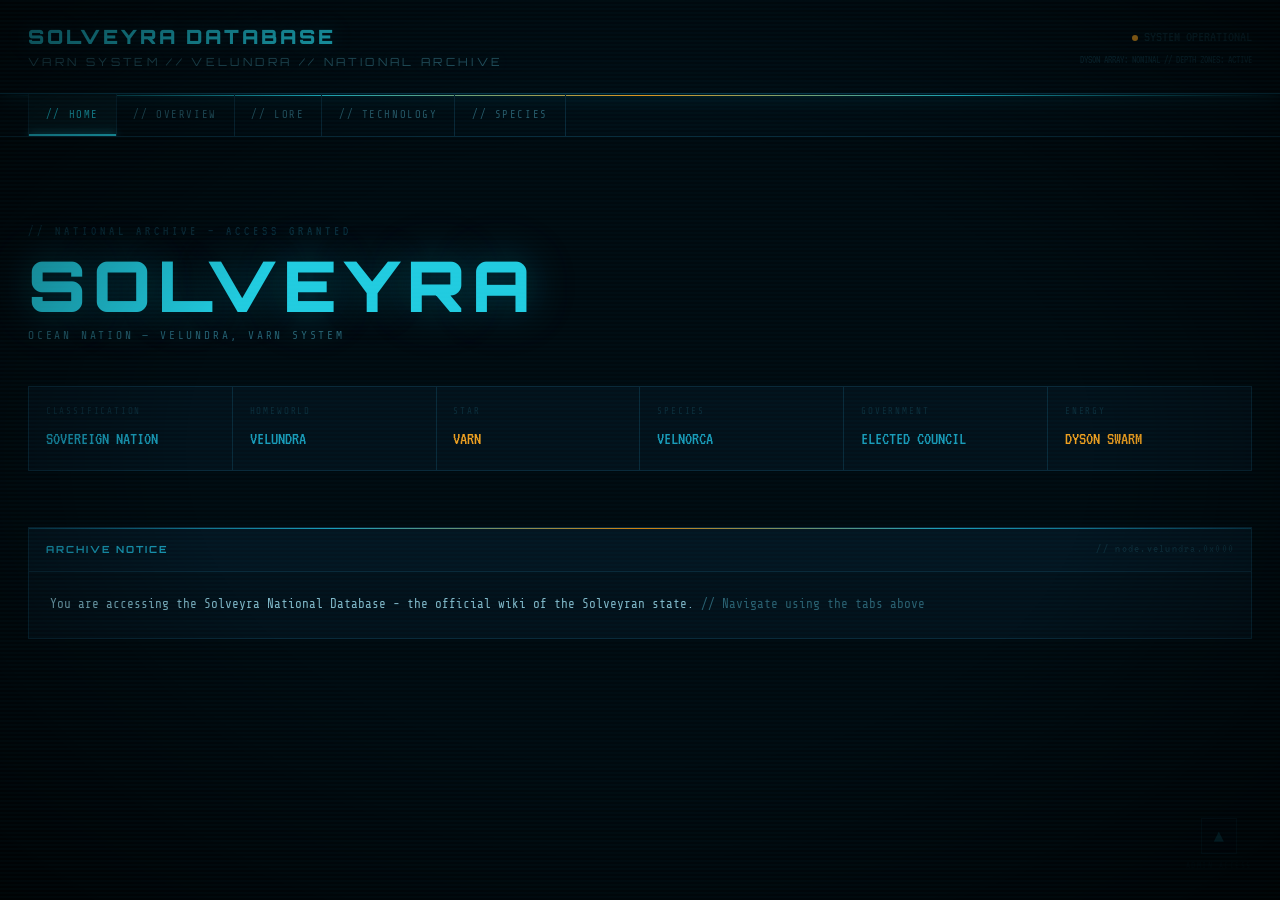
==== commit 78db1ac4: "a" ====
--- a/index.html
+++ b/index.html
@@ -4,6 +4,7 @@
   <meta charset="UTF-8" />
   <meta name="viewport" content="width=device-width, initial-scale=1.0" />
   <title>SOLVEYRA — NATIONAL DATABASE</title>
+  <link rel="icon" type="image/svg+xml" href="favicon.svg" />
   <link rel="stylesheet" href="assets/css/style.css" />
 </head>
 <body>
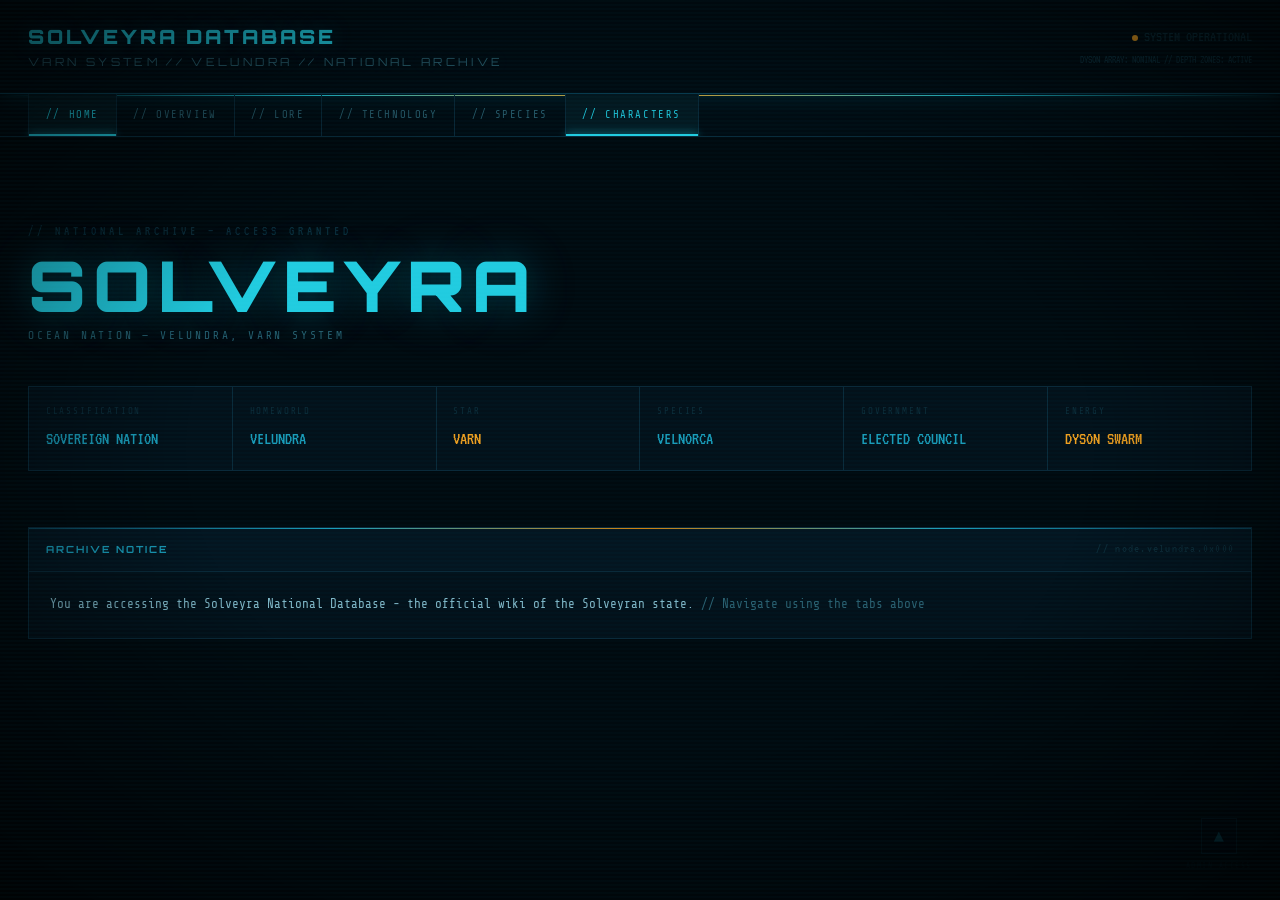
==== commit e2437f86: "a" ====
--- a/index.html
+++ b/index.html
@@ -28,6 +28,7 @@
     <a class="nav-link" href="lore.html" onclick="SFX&&SFX.click()">// LORE</a>
     <a class="nav-link" href="technology.html" onclick="SFX&&SFX.click()">// TECHNOLOGY</a>
     <a class="nav-link" href="species.html" onclick="SFX&&SFX.click()">// SPECIES</a>
+    <a class="nav-link active" href="characters.html" onclick="SFX&&SFX.click()">// CHARACTERS</a>
   </nav>
 
   <main id="main-content">
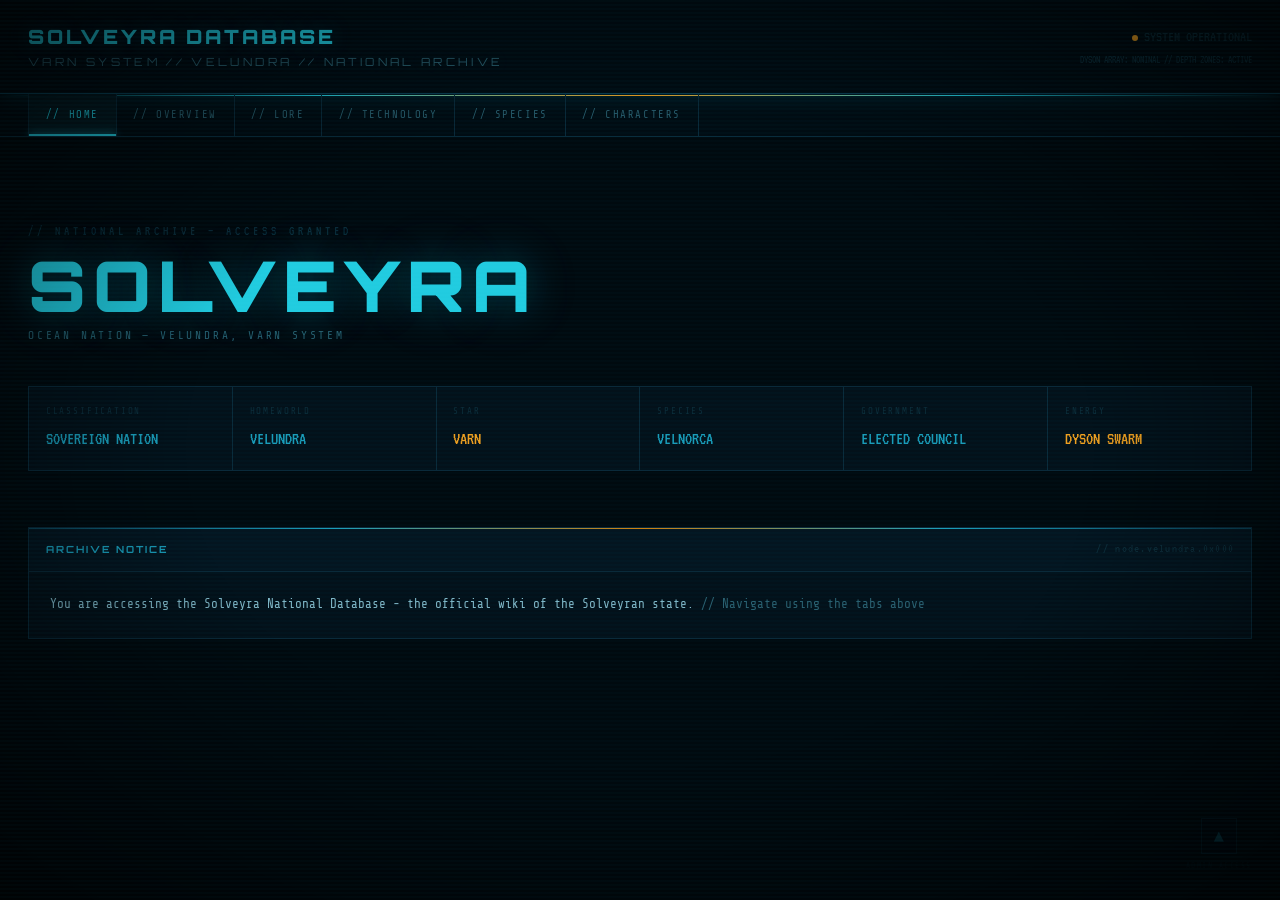
==== commit f8e5ec24: "a" ====
--- a/index.html
+++ b/index.html
@@ -28,7 +28,7 @@
     <a class="nav-link" href="lore.html" onclick="SFX&&SFX.click()">// LORE</a>
     <a class="nav-link" href="technology.html" onclick="SFX&&SFX.click()">// TECHNOLOGY</a>
     <a class="nav-link" href="species.html" onclick="SFX&&SFX.click()">// SPECIES</a>
-    <a class="nav-link active" href="characters.html" onclick="SFX&&SFX.click()">// CHARACTERS</a>
+    <a class="nav-link" href="characters.html" onclick="SFX&&SFX.click()">// CHARACTERS</a>
   </nav>
 
   <main id="main-content">
